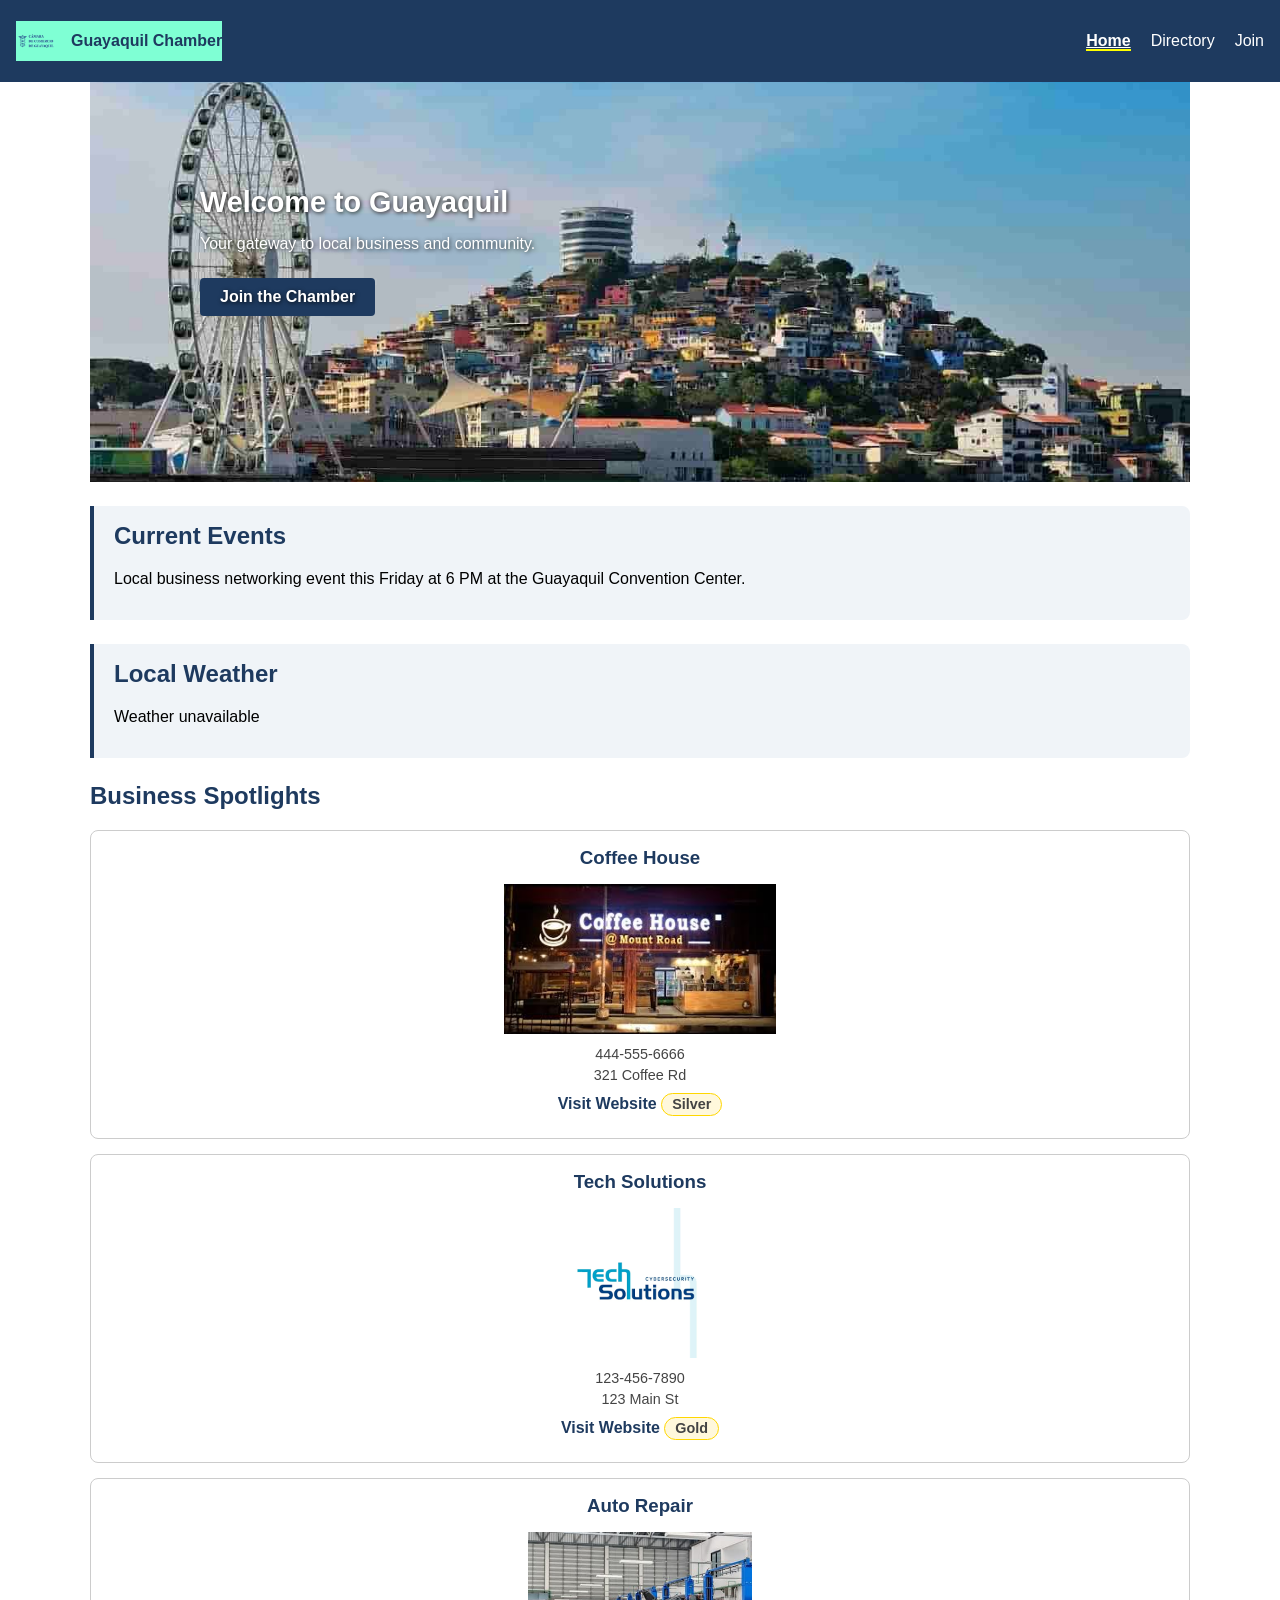
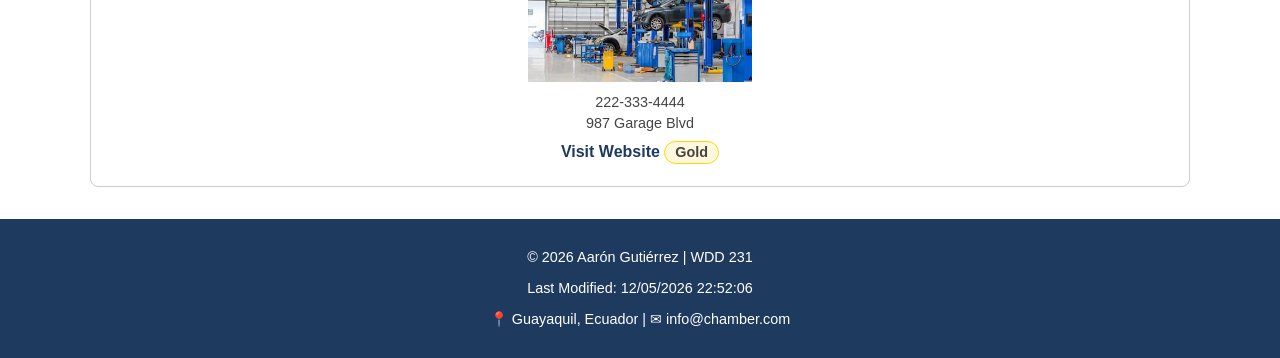
==== chamber/index.html @ 348720f1 "1st try" ====
<html lang="en"><head>
    <meta charset="UTF-8">
    <meta name="description" content="Welcome to the Guayaquil Chamber of Commerce. Find local businesses, events, and opportunities.">
    <meta name="author" content="Aarón Gutiérrez">
    <meta name="viewport" content="width=device-width, initial-scale=1.0">

    <title>Guayaquil Chamber of Commerce</title>
    <link rel="icon" href="images/guayaquil_flag.ico">

    <meta property="og:title" content="Guayaquil Chamber of Commerce">
    <meta property="og:description" content="Welcome to the Guayaquil Chamber of Commerce. Discover local businesses and community events.">
    <meta property="og:image" content="https://Asgu1.github.io/wdd231/chamber/images/chamber_logo.png">
    <meta property="og:url" content="https://Asgu1.github.io/wdd231/chamber/index.html">

    <link rel="stylesheet" href="styles/normalize.css">
    <link rel="stylesheet" href="styles/small.css">
    <link rel="stylesheet" href="styles/larger.css">
    <script src="scripts/home.js" defer=""></script>

    <link rel="preconnect" href="https://fonts.googleapis.com">
    <link rel="preconnect" href="https://fonts.gstatic.com" crossorigin="">
    <link href="https://fonts.googleapis.com/css2?family=Arimo:ital,wght@0,400..700;1,400..700&amp;family=Iosevka+Charon+Mono:ital,wght@0,300;0,400;0,500;0,700;1,300;1,400;1,500;1,700&amp;family=Montserrat:ital,wght@0,100..900;1,100..900&amp;family=Open+Sans:ital,wght@0,300..800;1,300..800&amp;family=Roboto:ital,wght@0,100..900;1,100..900&amp;display=swap" rel="stylesheet">
</head>

<body>

    <!-- HEADER: consistent with directory.html -->
    <header>
        <div class="logo">
            <img src="images/chamber_logo.png" alt="logo" width="40" height="40">
            <span>Guayaquil Chamber</span>
        </div>

        <button id="menuBtn" aria-label="Open menu">☰</button>

        <nav>
            <ul id="menu">
                <li><a href="index.html" class="active">Home</a></li>
                <li><a href="directory.html">Directory</a></li>
                <li><a href="#">Join</a></li>
            </ul>
        </nav>
    </header>

    <main>

        <!-- HERO -->
        <section class="hero">
            <img src="images/hero.jpg" alt="Guayaquil city view">
            <div class="hero-text">
                <h2>Welcome to Guayaquil</h2>
                <p>Your gateway to local business and community.</p>
                <a href="#" class="cta">Join the Chamber</a>
            </div>
        </section>

        <!-- EVENTS -->
        <section class="events">
            <h2>Current Events</h2>
            <p>Local business networking event this Friday at 6 PM at the Guayaquil Convention Center.</p>
        </section>

        <!-- WEATHER -->
        <section class="weather">
            <h2>Local Weather</h2>
            <p id="temp"></p>
            <p id="desc"></p>
            <div id="forecast"></div>
        </section>

        <!-- SPOTLIGHTS -->
        <section class="spotlights">
            <h2>Business Spotlights</h2>
            <div id="cards"></div>
        </section>

    </main>

    <!-- FOOTER: consistent with directory.html -->
    <footer>
        <p>© <span id="year"></span> Aarón Gutiérrez | WDD 231</p>
        <p id="lastModified"></p>
        <p>📍 Guayaquil, Ecuador | ✉ info@chamber.com</p>
    </footer>




</body></html>
---- chamber/styles/small.css ----
body {
    font-family: Arial, sans-serif;
    margin: 0;
}

header {
    display: flex;
    justify-content: space-between;
    align-items: center;
    padding: 1rem;
    background: #1e3a5f;
    color: white;
}

.logo {
    display: flex;
    align-items: center;
    gap: 15px;
    font-weight: bold;
    background-color: aquamarine;
    color: #1e3a5f;
}

nav ul {
    display: none;
    list-style: none;
    padding: 0;
}

nav ul.open {
    display: flex;
    flex-direction: column;
    gap: 10px;
}

nav a {
    color: white;
    text-decoration: none;
}

nav a.active {
    border-bottom: 2px solid yellow;
    font-weight: bold;
    text-decoration: underline;
}

#menuBtn {
    font-size: 1.5rem;
    background: none;
    border: none;
    color: white;
}

main {
    max-width: 1100px;
    margin: auto;
    padding: 0 1rem;
}

/* ── Directory controls ── */
.controls {
    display: grid;
    grid-template-columns: 1fr 1fr;
    gap: 10px;
    margin-bottom: 15px;
}

.controls button {
    padding: 10px;
    font-weight: bold;
    cursor: pointer;
    background: #1e3a5f;
    color: white;
    border: none;
}

#members.grid {
    display: grid;
    grid-template-columns: 1fr;
    gap: 15px;
}

.card {
    border: 1px solid #ccc;
    padding: 10px;
    border-radius: 8px;
    background: white;
}

.card img {
    width: 100%;
    height: auto;
}

.card h3 {
    margin: 5px 0;
}

.gold {
    border: 3px solid gold;
    background: #fff8dc;
}

.silver {
    border: 3px solid silver;
    background: #f4f4f4;
}

.list .card {
    display: grid;
    grid-template-columns: 100px 1fr;
    gap: 10px;
    align-items: center;
}

/* ── Hero ── */
.hero {
    position: relative;
}

.hero img {
    width: 100%;
    max-height: 400px;
    object-fit: cover;
}

.hero-text {
    position: absolute;
    top: 20%;
    left: 10%;
    color: white;
    text-shadow: 1px 1px 4px rgba(0,0,0,0.8);
}

.hero-text h2 {
    font-size: 1.8rem;
    margin-bottom: 0.5rem;
}

.cta {
    display: inline-block;
    background: #1e3a5f;
    color: white;
    padding: 10px 20px;
    text-decoration: none;
    border-radius: 4px;
    margin-top: 0.5rem;
    font-weight: bold;
}

.cta:hover {
    background: #2a4f80;
}

/* ── Home sections ── */
.events,
.weather {
    background: #f0f4f8;
    border-left: 4px solid #1e3a5f;
    padding: 1rem 1.25rem;
    margin: 1.5rem 0;
    border-radius: 0 8px 8px 0;
}

.events h2,
.weather h2 {
    margin-top: 0;
    color: #1e3a5f;
}

#forecast {
    display: flex;
    flex-direction: column;
    gap: 4px;
    margin-top: 0.5rem;
}

/* ── Spotlight cards ── */
.spotlights {
    margin: 1.5rem 0;
}

.spotlights h2 {
    color: #1e3a5f;
}

#cards {
    display: grid;
    grid-template-columns: 1fr;
    gap: 15px;
}

.spotlight-card {
    border: 1px solid #ccc;
    border-radius: 8px;
    padding: 1rem;
    background: white;
    text-align: center;
}

.spotlight-card img {
    width: 100%;
    max-height: 150px;
    object-fit: contain;
    margin: 0.5rem 0;
}

.spotlight-card h3 {
    margin: 0 0 0.5rem;
    color: #1e3a5f;
}

.spotlight-card p {
    margin: 0.25rem 0;
    font-size: 0.9rem;
    color: #444;
}

.spotlight-card a {
    display: inline-block;
    margin: 0.5rem 0;
    color: #1e3a5f;
    font-weight: bold;
    text-decoration: none;
}

.spotlight-card a:hover {
    text-decoration: underline;
}

.membership-level {
    display: inline-block;
    padding: 2px 10px;
    border-radius: 12px;
    font-size: 0.8rem;
    font-weight: bold;
    background: #fff8dc;
    border: 1px solid gold;
    color: #7a6000;
}

/* ── Footer ── */
footer {
    background: #1e3a5f;
    color: white;
    text-align: center;
    padding: 1rem;
    margin-top: 2rem;
    font-size: 0.9rem;
}
---- chamber/styles/larger.css ----
@media (min-width:768px) {

    nav ul {
        display: flex;
        gap: 20px;
    }

    #menuBtn {
        display: none;
    }

    #members.grid {
        grid-template-columns: repeat(3, 1fr);
    }

    .controls {
        grid-template-columns: 200px 200px;
        justify-content: center;
    }

}
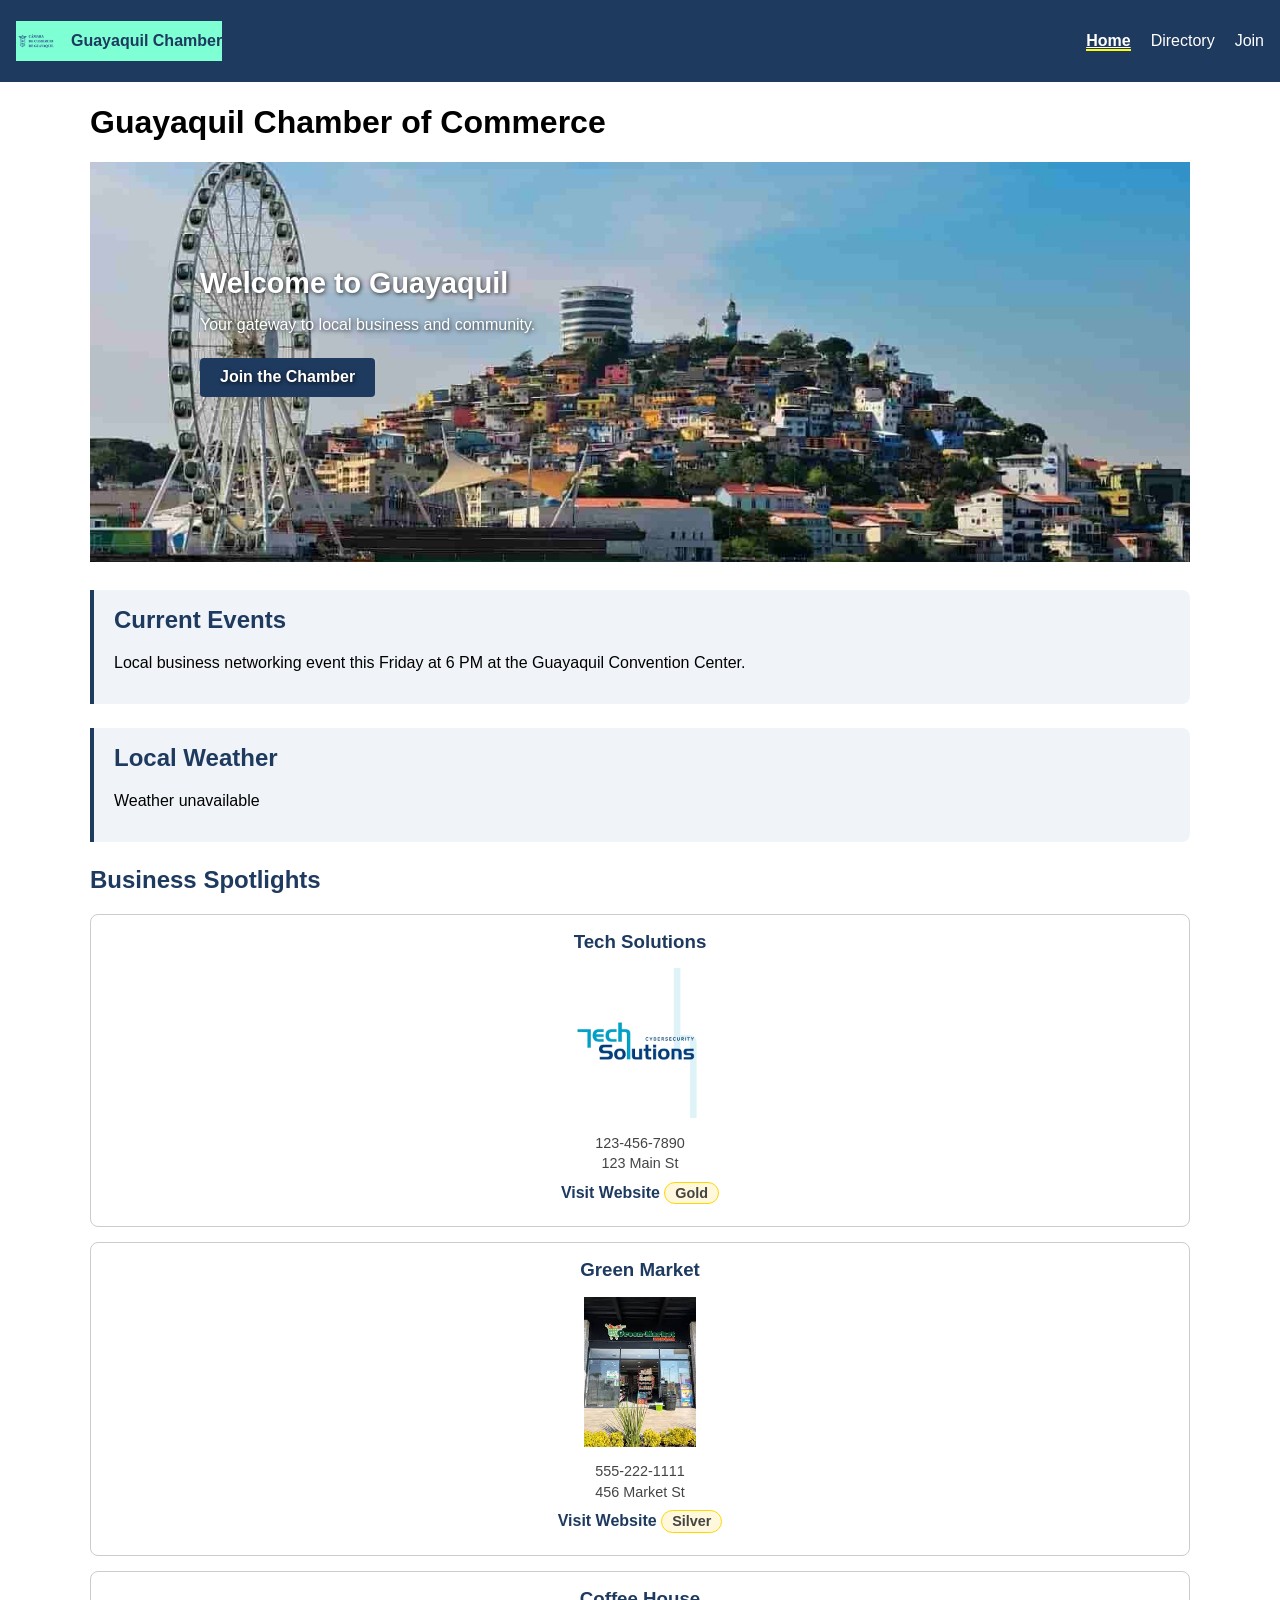
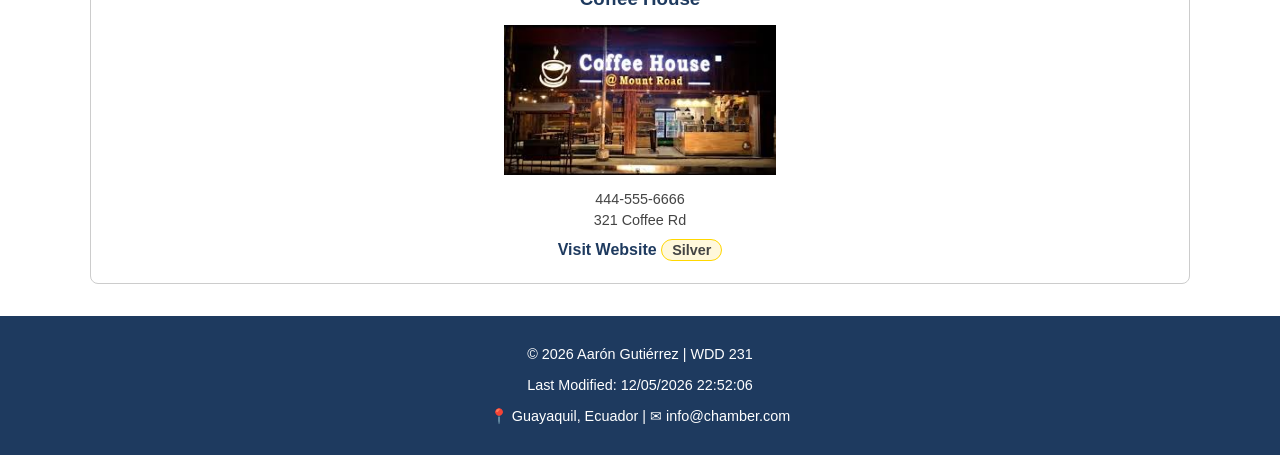
==== commit 0961d784: "2nd try" ====
--- a/chamber/index.html
+++ b/chamber/index.html
@@ -1,4 +1,6 @@
-<html lang="en"><head>
+<!DOCTYPE html>
+<html lang="en">
+<head>
     <meta charset="UTF-8">
     <meta name="description" content="Welcome to the Guayaquil Chamber of Commerce. Find local businesses, events, and opportunities.">
     <meta name="author" content="Aarón Gutiérrez">
@@ -23,8 +25,6 @@
 </head>
 
 <body>
-
-    <!-- HEADER: consistent with directory.html -->
     <header>
         <div class="logo">
             <img src="images/chamber_logo.png" alt="logo" width="40" height="40">
@@ -43,8 +43,7 @@
     </header>
 
     <main>
-
-        <!-- HERO -->
+        <h1>Guayaquil Chamber of Commerce</h1>
         <section class="hero">
             <img src="images/hero.jpg" alt="Guayaquil city view">
             <div class="hero-text">
@@ -54,7 +53,6 @@
             </div>
         </section>
 
-        <!-- EVENTS -->
         <section class="events">
             <h2>Current Events</h2>
             <p>Local business networking event this Friday at 6 PM at the Guayaquil Convention Center.</p>
@@ -76,7 +74,6 @@
 
     </main>
 
-    <!-- FOOTER: consistent with directory.html -->
     <footer>
         <p>© <span id="year"></span> Aarón Gutiérrez | WDD 231</p>
         <p id="lastModified"></p>
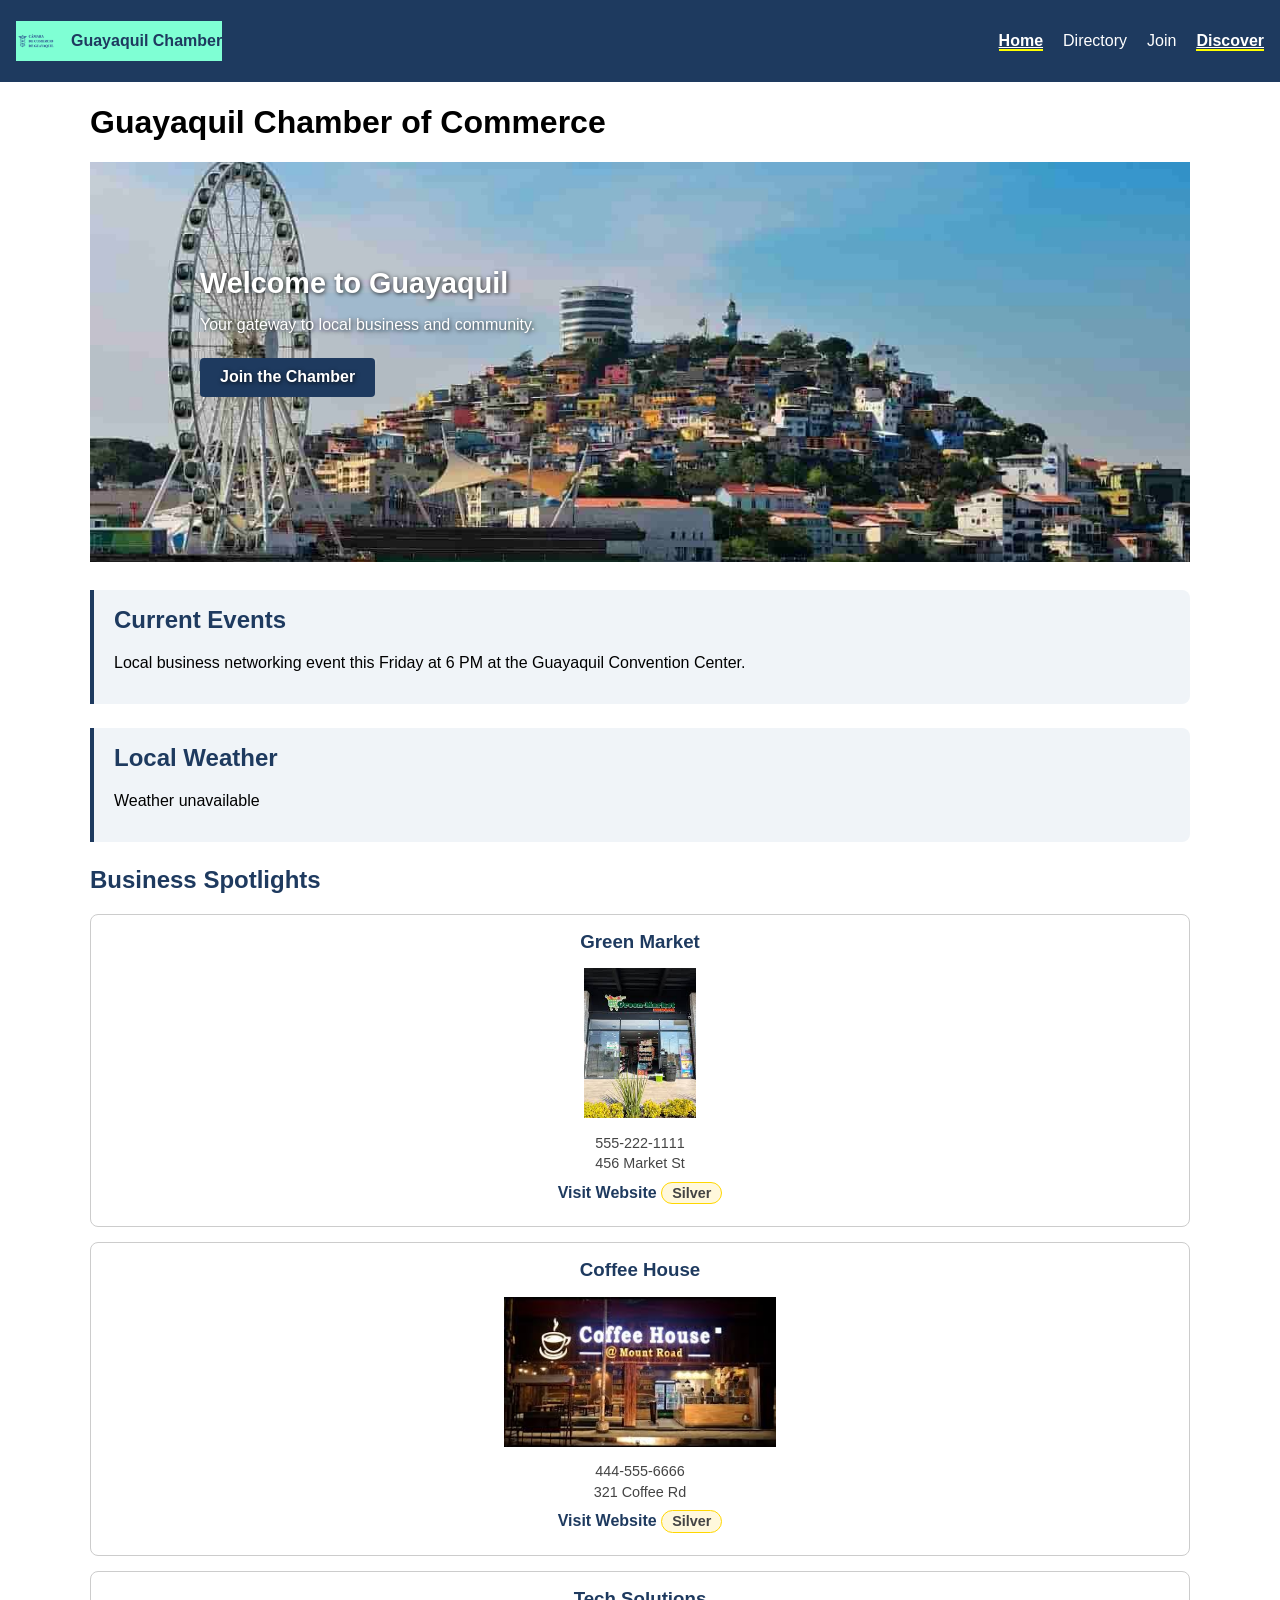
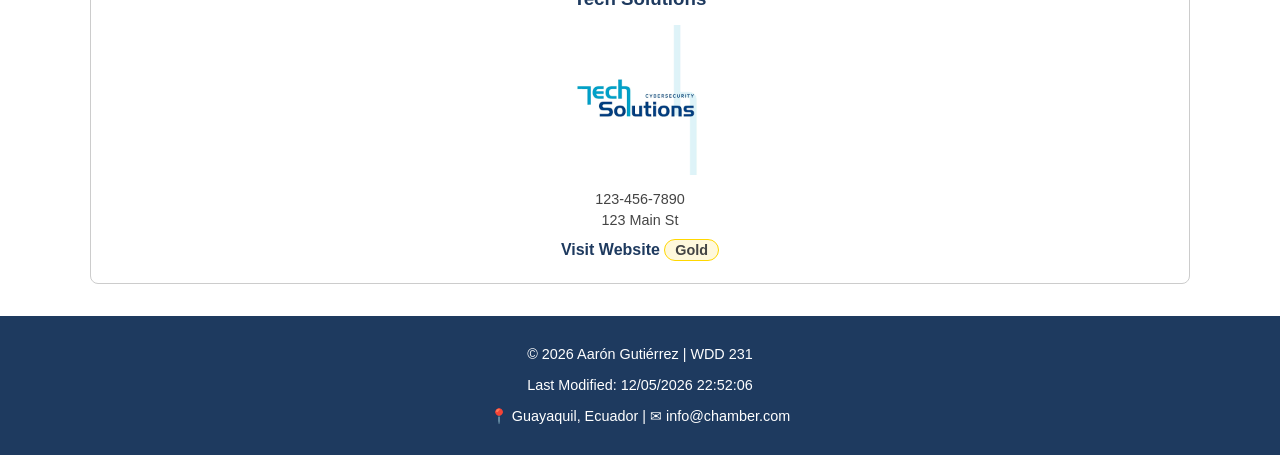
==== commit 83ddf156: "3rd try" ====
--- a/chamber/index.html
+++ b/chamber/index.html
@@ -1,8 +1,10 @@
 <!DOCTYPE html>
 <html lang="en">
+
 <head>
     <meta charset="UTF-8">
-    <meta name="description" content="Welcome to the Guayaquil Chamber of Commerce. Find local businesses, events, and opportunities.">
+    <meta name="description"
+        content="Welcome to the Guayaquil Chamber of Commerce. Find local businesses, events, and opportunities.">
     <meta name="author" content="Aarón Gutiérrez">
     <meta name="viewport" content="width=device-width, initial-scale=1.0">
 
@@ -10,7 +12,8 @@
     <link rel="icon" href="images/guayaquil_flag.ico">
 
     <meta property="og:title" content="Guayaquil Chamber of Commerce">
-    <meta property="og:description" content="Welcome to the Guayaquil Chamber of Commerce. Discover local businesses and community events.">
+    <meta property="og:description"
+        content="Welcome to the Guayaquil Chamber of Commerce. Discover local businesses and community events.">
     <meta property="og:image" content="https://Asgu1.github.io/wdd231/chamber/images/chamber_logo.png">
     <meta property="og:url" content="https://Asgu1.github.io/wdd231/chamber/index.html">
 
@@ -21,7 +24,9 @@
 
     <link rel="preconnect" href="https://fonts.googleapis.com">
     <link rel="preconnect" href="https://fonts.gstatic.com" crossorigin="">
-    <link href="https://fonts.googleapis.com/css2?family=Arimo:ital,wght@0,400..700;1,400..700&amp;family=Iosevka+Charon+Mono:ital,wght@0,300;0,400;0,500;0,700;1,300;1,400;1,500;1,700&amp;family=Montserrat:ital,wght@0,100..900;1,100..900&amp;family=Open+Sans:ital,wght@0,300..800;1,300..800&amp;family=Roboto:ital,wght@0,100..900;1,100..900&amp;display=swap" rel="stylesheet">
+    <link
+        href="https://fonts.googleapis.com/css2?family=Arimo:ital,wght@0,400..700;1,400..700&amp;family=Iosevka+Charon+Mono:ital,wght@0,300;0,400;0,500;0,700;1,300;1,400;1,500;1,700&amp;family=Montserrat:ital,wght@0,100..900;1,100..900&amp;family=Open+Sans:ital,wght@0,300..800;1,300..800&amp;family=Roboto:ital,wght@0,100..900;1,100..900&amp;display=swap"
+        rel="stylesheet">
 </head>
 
 <body>
@@ -37,7 +42,8 @@
             <ul id="menu">
                 <li><a href="index.html" class="active">Home</a></li>
                 <li><a href="directory.html">Directory</a></li>
-                <li><a href="#">Join</a></li>
+                <li><a href="join.html">Join</a></li>
+                <li><a href="discover.html" class="active">Discover</a></li>
             </ul>
         </nav>
     </header>
@@ -83,4 +89,6 @@
 
 
 
-</body></html>+</body>
+
+</html>
